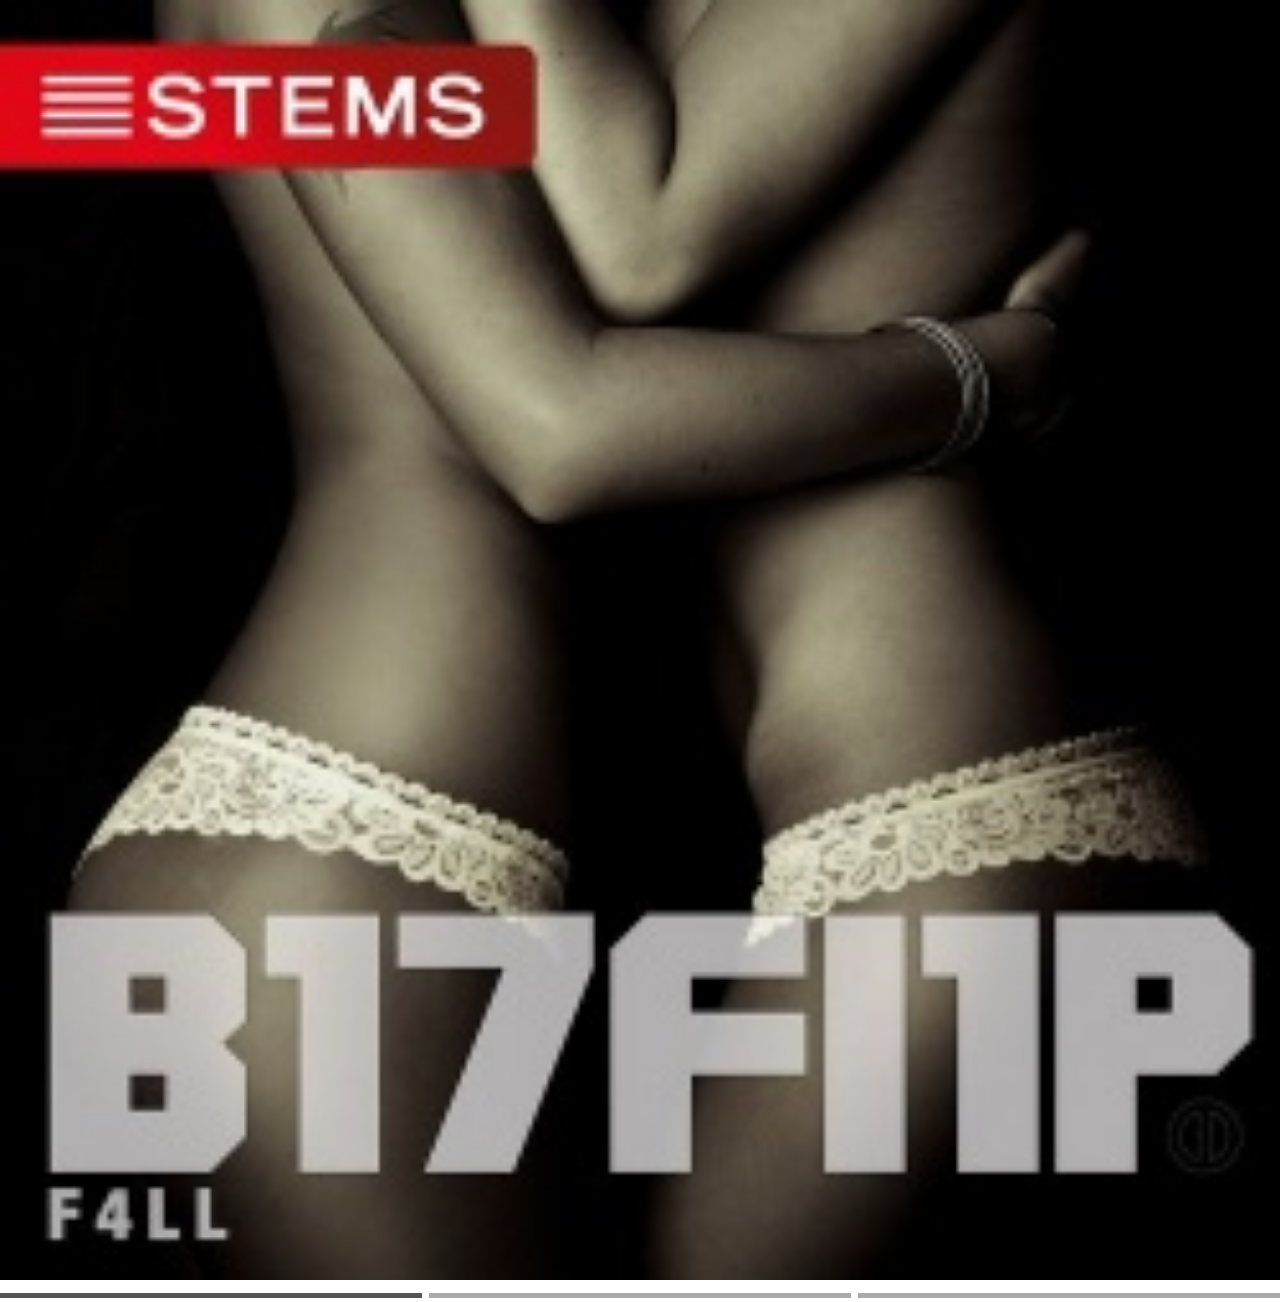
==== HieuUngCss/Slider-not-auto/index.html @ 51645578 "full code and hieuung" ====
<!DOCTYPE html>
<html lang="en">

<head>
    <meta charset="UTF-8">
    <title>Document</title>
    <link rel="stylesheet" href="./style.css">

</head>

<body>

    <div class="slider">
        <img stt="0" src="./a.jpg" alt="">
        <img stt="1" src="./b.jpg" alt="">
        <img stt="2" src="./c.jpg" alt="">
        <div class="slider-control">
            <div stt="0" class="slider-button-active slider-button"></div>
            <div stt="1" class="slider-button"></div>
            <div stt="2" class="slider-button"></div>
        </div>
    </div>

    <script type="text/javascript" src="./jquery.js"></script>
    <script type="text/javascript" src="./main.js"></script>
</body>
</html>
---- HieuUngCss/Slider-not-auto/style.css ----
body {
    padding: 0;
    margin: 0;
}

.slider {
    display: inline-block;
    width: 100%;
}

.slider img {
    display: none;
    width: 100%;
}

.slider img:first-child {
    display: inline-block;
}

.slider-control {
    display: inline-block;
    width: 100%;
}

.slider-button {
    height: 5px;
    display: inline-block;
    float: left;
    width: 33%;
    background: #aaa;
    margin-right: 0.5%;
    cursor: pointer;
}

.slider-button:last-child {
    margin-right: 0;
}

.slider-button-active {
    background: #555;
}
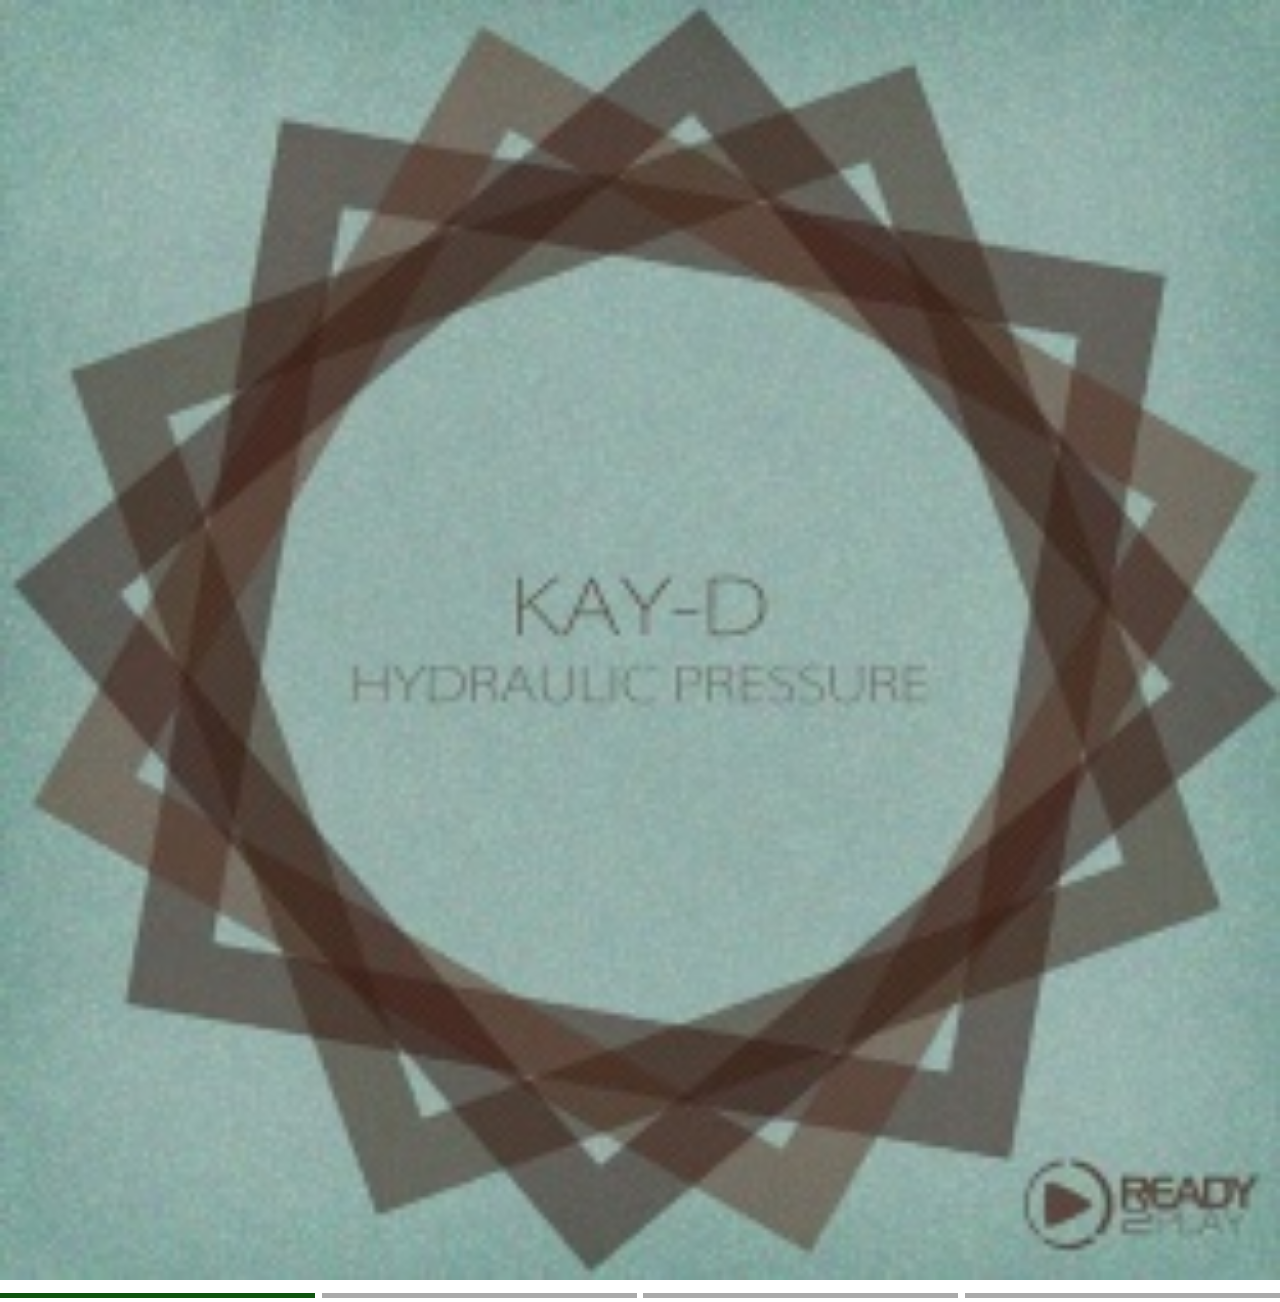
==== commit f2067d07: "full code 14/3" ====
--- a/HieuUngCss/Slider-not-auto/index.html
+++ b/HieuUngCss/Slider-not-auto/index.html
@@ -10,14 +10,26 @@
 
 <body>
 
-    <div class="slider">
-        <img stt="0" src="./a.jpg" alt="">
-        <img stt="1" src="./b.jpg" alt="">
-        <img stt="2" src="./c.jpg" alt="">
-        <div class="slider-control">
-            <div stt="0" class="slider-button-active slider-button"></div>
-            <div stt="1" class="slider-button"></div>
-            <div stt="2" class="slider-button"></div>
+    <div class="slider-na">
+
+        <div stt="0" class="slider-na-img">
+            <img src="./c.jpg" alt="">
+        </div>
+        <div stt="1" class="slider-na-img">
+            <img src="./a.jpg" alt="">
+        </div>
+        <div stt="2" class="slider-na-img">
+            <img src="./b.jpg" alt="">
+        </div>
+        <div stt="3" class="slider-na-img">
+            <img src="./b.jpg" alt="">
+        </div>
+
+        <div class="slider-na-control">
+            <div stt="0" class="slider-na-button-active slider-na-button slider-4-na-button"></div>
+            <div stt="1" class="slider-na-button slider-4-na-button"></div>
+            <div stt="2" class="slider-na-button slider-4-na-button"></div>
+            <div stt="3" class="slider-na-button slider-4-na-button"></div>
         </div>
     </div>
 
--- a/HieuUngCss/Slider-not-auto/style.css
+++ b/HieuUngCss/Slider-not-auto/style.css
@@ -3,26 +3,42 @@
     margin: 0;
 }
 
-.slider {
+.slider-na{
     display: inline-block;
     width: 100%;
 }
 
-.slider img {
+.slider-na-img {
     display: none;
     width: 100%;
 }
 
-.slider img:first-child {
+.slider-na-img img{
+    display: inline-block;
+    width: 100%;
+    cursor: pointer;
+}
+
+.slider-na-img:first-child{
     display: inline-block;
 }
 
-.slider-control {
+.slider-na-control {
     display: inline-block;
     width: 100%;
 }
 
-.slider-button {
+.slider-2-na-button {
+    height: 5px;
+    display: inline-block;
+    float: left;
+    width: 49.75%;
+    background: #aaa;
+    margin-right: 0.5%;
+    cursor: pointer;
+}
+
+.slider-3-na-button {
     height: 5px;
     display: inline-block;
     float: left;
@@ -32,10 +48,70 @@
     cursor: pointer;
 }
 
-.slider-button:last-child {
+.slider-4-na-button {
+    height: 5px;
+    display: inline-block;
+    float: left;
+    width: 24.625%;
+    background: #aaa;
+    margin-right: 0.5%;
+    cursor: pointer;
+}
+
+.slider-5-na-button {
+    height: 5px;
+    display: inline-block;
+    float: left;
+    width: 19.6%;
+    background: #aaa;
+    margin-right: 0.5%;
+    cursor: pointer;
+}
+
+.slider-6-na-button {
+    height: 5px;
+    display: inline-block;
+    float: left;
+    width: 16.25%;
+    background: #aaa;
+    margin-right: 0.5%;
+    cursor: pointer;
+}
+
+.slider-7-na-button {
+    height: 5px;
+    display: inline-block;
+    float: left;
+    width: 13.857%;
+    background: #aaa;
+    margin-right: 0.5%;
+    cursor: pointer;
+}
+
+.slider-8-na-button {
+    height: 5px;
+    display: inline-block;
+    float: left;
+    width: 12.0625%;
+    background: #aaa;
+    margin-right: 0.5%;
+    cursor: pointer;
+}
+
+.slider-9-na-button {
+    height: 5px;
+    display: inline-block;
+    float: left;
+    width: 10.6666%;
+    background: #aaa;
+    margin-right: 0.5%;
+    cursor: pointer;
+}
+
+.slider-na-button:last-child {
     margin-right: 0;
 }
 
-.slider-button-active {
-    background: #555;
+.slider-na-button-active {
+    background: #151;
 }
